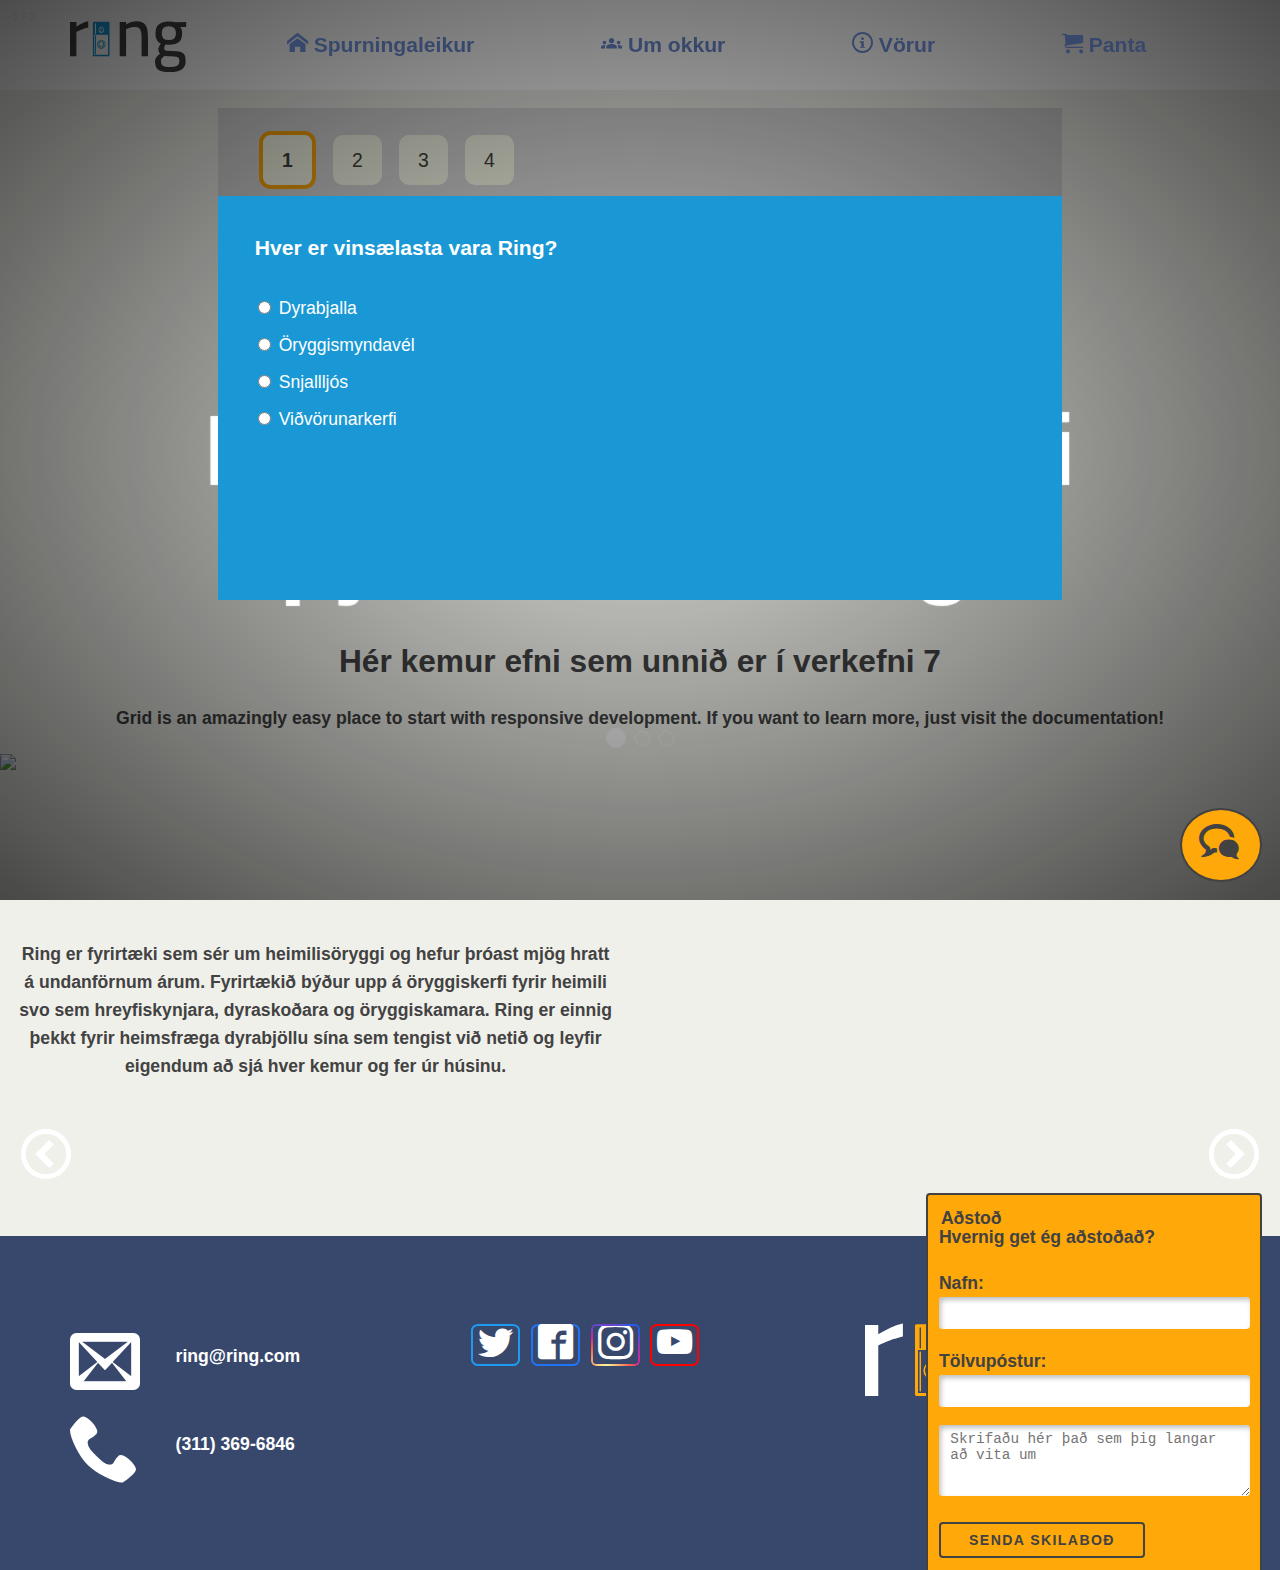
==== index.html @ a4657a3d "ok" ====
<!DOCTYPE html>
<html lang="is">
<head>
    <meta charset="UTF-8">
    <meta http-equiv="X-UA-Compatible" content="IE=edge">
    <meta name="viewport" content="width=device-width, initial-scale=1.0">
    <meta name="description" content="CSS grind">
    <meta name="author" content="Kristján">
    <link rel="stylesheet" href="css/base.css">
    <title>Forsíða | Ring</title>
    <link rel="icon" type="image/x-icon" href="images/favicon.ico">

    <link rel="stylesheet" href="styles.css">
</head>
<body>
    <nav class="topnav bye">
        <a href="index.html" class="logo"><span class="icon-ring-logo" alt="ring"><span class="path1"></span><span class="path2"></span><span class="path3"></span><span class="path4"></span></span></a>
        <input type="checkbox" id="toggle" class="inputmenu">
        <label for="toggle" class="menulabel">☰</span></label>
        <div class="topmenu">
            <a href="index.html"><span class="icon-heim"></span>  Spurningaleikur</a>
            <a href="um-okkur.html"><span class="icon-um-okkur"></span>  Um okkur</a>
            <a href="lysing.html"><span class="icon-lysing"></span>  Vörur</a>
            <a href="panta.html"><span class="icon-karfa"></span>  Panta</a>
        </div>
    </nav>
    <main class="bye">
        <section>
            <div>
                <form action="#" method="get" class="leikur">
                    <div class="slidecontainer">
                            <input type="radio" name="slider" id="slide-1-trigger" class="trigger" checked="">
                            <label class="btn" for="slide-1-trigger">1</label>
                            <input type="radio" name="slider" id="slide-2-trigger" class="trigger">
                            <label class="btn" for="slide-2-trigger">2</label>
                            <input type="radio" name="slider" id="slide-3-trigger" class="trigger">
                            <label class="btn" for="slide-3-trigger">3</label>
                            <input type="radio" name="slider" id="slide-4-trigger" class="trigger">
                            <label class="btn" for="slide-4-trigger">4</label>
                
                        <div class="slide-wrapper">
                            <div id="slide-role" class="slide-roll">
                                <div class="slide slide-1">
                                    <fieldset>
                                        <legend> Hver er vinsælasta vara Ring? </legend>
                                        <p>
                                            <input type="radio" name="svar1" value="1" id="a1"> <label for="a1">Dyrabjalla</label>
                                            <br>
                                            <input type="radio" name="svar1" value="0" id="b1"> <label for="b1">Öryggismyndavél</label>
                                            <br>
                                            <input type="radio" name="svar1" value="0" id="c1"> <label for="c1">Snjallljós</label>
                                            <br>
                                            <input type="radio" name="svar1" value="0" id="d1"> <label for="d1">Viðvörunarkerfi</label>
                                        </p>
                                    </fieldset>
                                </div>
                                <div class="slide slide-2">
                                    <fieldset>
                                        <legend> Hvað hét fyrirtækið upprunalega? </legend>
                                        <p>
                                            <input type="radio" name="svar2" value="1" id="2a"> <label for="2a">Doorbot</label>
                                            <br>
                                            <input type="radio" name="svar2" value="0" id="2b"> <label for="2b">ChimeSecure</label>
                                            <br>
                                            <input type="radio" name="svar2" value="0" id="2c"> <label for="2c">DoorSense</label>
                                            <br>
                                            <input type="radio" name="svar2" value="0" id="2d"> <label for="2d">BellGuard</label> 
                                        </p>
                                    </fieldset>
                                </div>
                                <div class="slide slide-3">
                                    <fieldset>
                                        <legend> Hvaða tæknifyrirtæki öðlaðist Ring árið 2018? </legend>
                                        <p>
                                            <input type="radio" name="svar3" value="0" id="3a"> <label for="3a">Google</label>
                                            <br>
                                            <input type="radio" name="svar3" value="1" id="3b"> <label for="3b">Amazon</label>
                                            <br>
                                            <input type="radio" name="svar3" value="0" id="3c"> <label for="3c">Apple</label>
                                            <br>
                                            <input type="radio" name="svar3" value="0" id="3d"> <label for="3d">Microsoft</label> 
                                        </p>
                                    </fieldset>
                                </div>
                                <div class="slide slide-4">
                                    <fieldset>
                                        <legend> Hvað heitir stofnandi fyrirtækisins? </legend>
                                        <p>
                                            <input type="radio" name="svar4" value="1" id="4a"> <label for="4a">Bobby Kotick</label>
                                            <br>
                                            <input type="radio" name="svar4" value="0" id="4b"> <label for="4b">Jeff Bezos</label>
                                            <br>
                                            <input type="radio" name="svar4" value="0" id="4c"> <label for="4c">Larry Fink</label>
                                            <br>
                                            <input type="radio" name="svar4" value="0" id="4d"> <label for="4d">Jamie Siminoff</label> 
                                        </p>
                                    </fieldset>
                                </div>
                            </div>
                        </div>
                    </div>
                </form>
            </div>
        </section>
        <section class="center">
            <div>
              <h2>Hér kemur efni sem unnið er í verkefni 7</h2>
              <p>Grid is an amazingly easy place to start with responsive development. If you want to learn more, just visit the documentation!</p>
        </section>
        <!-- Slideshow container -->
        <div class="slideshow-container">

            <!-- Full-width images with number and caption text -->
            <div class="mySlides fade">
            <div class="numbertext">1 / 3</div>
            <img src="../vinnugögn/Myndir/kannski/lifestyle_cam_suc-battery_8309-fordham_MS_6055.jpg" style="width:100%">
            <div class="text">Caption Text</div>
            </div>
        
            <div class="mySlides fade">
            <div class="numbertext">2 / 3</div>
            <img src="../vinnugögn/Myndir/kannski/lifestyle_cam_suc-battery_8309-fordham_CU_5431.jpg" style="width:100%">
            <div class="text">Caption Two</div>
            </div>
        
            <div class="mySlides fade">
            <div class="numbertext">3 / 3</div>
            <img src="../vinnugögn/Myndir/kannski/Door View Cam 2.jpg" style="width:100%">
            <div class="text">Caption Three</div>
            </div>
        
            <!-- Next and previous buttons -->
            <a class="prev" onclick="plusSlides(-1)"><span class="icon-sidasta"></span></a>
            <a class="next" onclick="plusSlides(1)"><span class="icon-naesta"></a>
        </div>
        <br>
        
        <!-- The dots/circles -->
        <div style="text-align:center">
            <span class="dot" onclick="currentSlide(1)"></span>
            <span class="dot" onclick="currentSlide(2)"></span>
            <span class="dot" onclick="currentSlide(3)"></span>
        </div>
        <section class="center col-2" style="margin-bottom:50px;align-items:center;">
            <p>Ring er fyrirtæki sem sér um heimilisöryggi og hefur þróast mjög hratt á undanförnum árum. Fyrirtækið býður upp á öryggiskerfi fyrir heimili svo sem hreyfiskynjara, dyraskoðara og öryggiskamara. Ring er einnig þekkt fyrir heimsfræga dyrabjöllu sína sem tengist við netið og leyfir eigendum að sjá hver kemur og fer úr húsinu.</p>
            <div id="slideset2">
                <div>
                    <img src="../vinnugögn/Myndir/kannski/3D Motion Detection.jpg" class="mynd">
                </div>
                <div>
                    <img src="../vinnugögn/Myndir/ring-doorbells-images-eu/ring-video-doorbell-elite/Lifestyle images/Elite 5.jpg" class="mynd">
                </div>
                <div>
                    <img src="../vinnugögn/Myndir/kannski/Spotlight Cam Plus Solar Black.jpg" class="mynd">
                </div>
            </div>
        </section>
    </main>
    <footer class="bye">
        <section class="footercentre container col-3">
            <div>
                <div class="upplysingar">
                    <span class="icon-tolvupostur footer-info"></span>
                    <p>ring@ring.com</p>
                </div>
                <div class="upplysingar" style="margin-top:1em">
                    <span class="icon-simi footer-info"></span>
                    <p>(311) 369-6846</p>
                </div>
            </div>
            <div class="samfelagsmidlar">
                <a href="#" style="border-color:rgb(29,155,240)"><span class="icon-twitter"></span></a>
                <a href="#" style="border-color:rgb(32,116,244)"><span class="icon-facebook"></span></a>
                <a href="#" class="instagram"><span class="icon-instagram"></span></a>
                <a href="#" style="border-color:rgb(255,0,0)"><span class="icon-youtube"></span></a>
            </div>
            <div>
                <span class="icon-ring-logo2 footerlogo" alt="ring"><span class="path1"></span><span class="path2"></span><span class="path3"></span><span class="path4"></span></span>
            </div>
        </section>
    </footer>
    <input type="checkbox" id="togl" class="spjall">
    <label for="togl" class="button spjallbutt chat-icon bye"><span class="icon-spjall"></span></a></label>
    <div class="chatbox">
        <form action="#" method="dialog" class="contactform">
            <fieldset>
                <legend>Aðstoð</legend>
                <p>Hvernig get ég aðstoðað?</p>
                <p>Nafn: <input type="text" name="nafn" required> </p>
                <p>Tölvupóstur: <input type="email" name="email" required> </p>
                <textarea row="5" placeholder="Skrifaðu hér það sem þig langar að vita um" required></textarea>
                <p><input type="submit" value="Senda skilaboð" for="togl"></p>
            </fieldset>
        </form>
    </div>
    <div id="popp">
        <div class="splash">
            <div class="content2">
                <h2 class="frame-1">Verið velkomin á Ring síðuna</h2>
                <h2 class="frame-2">Við bjóðum upp á þá aukið öryggi fyrir einstaklinga og fyrirtæki</h2>
                <h2 class="frame-3">Bættu öryggi þitt í dag!</h2>
                <h2 class="frame-5">
                    <span>Betra öryggi.</span> 
                    <span>Betri þjónusta.</span> 
                    <span>Ring.</span>
                </h2>
            </div>
        </div>
    </div>
    <script>
        let slideIndex = 1;
        showSlides(slideIndex);

        // Next/previous controls
        function plusSlides(n) {
        showSlides(slideIndex += n);
        }

        // Thumbnail image controls
        function currentSlide(n) {
        showSlides(slideIndex = n);
        }

        function showSlides(n) {
        let i;
        let slides = document.getElementsByClassName("mySlides");
        let dots = document.getElementsByClassName("dot");
        if (n > slides.length) {slideIndex = 1}
        if (n < 1) {slideIndex = slides.length}
        for (i = 0; i < slides.length; i++) {
            slides[i].style.display = "none";
        }
        for (i = 0; i < dots.length; i++) {
            dots[i].className = dots[i].className.replace(" active", "");
        }
        slides[slideIndex-1].style.display = "block";
        dots[slideIndex-1].className += " active";
        }
    </script>
</body>
</html>
---- styles.css ----
.tab,.tab *{box-sizing:border-box}
.tab{max-width:100%}
.tab input{display:none}
.tab label{position:relative;display:block;width:100%;padding:.6em;margin:0;border-bottom:1px solid #fff;background:var(--nav-bg);cursor:pointer}
.tab .content{background:var(--footer-bg);overflow:hidden;transition:max-height .3s;max-height:0}
.tab .content h4,.tab .content p{padding:.6em;color:#f0f0eb}
.tab input:checked~.content{max-height:100vh}
.tab label::after{display:block;content:"\25b6";position:absolute;right:10px;top:10px;transition:all .4s}
.tab input:checked~label::after{transform:rotate(90deg)}
@font-face{font-family:Variable;src:url(/vinnugögn/Leturgerð/Variable-Regular.ttf);font-weight:400;font-style:normal}
:root{--body-font-family:'Variable',sans-serif;--body-color-text:rgb( 66,  66,  66);--body-bg-color:rgb(240, 240, 235);--body-padding:0;--body-margin:0;--body-border:0;--body-font-size:1.1em;--body-line-height:1.6;--body-font-weight:700;--header-bg:rgb( 25, 152, 213);--header-color:rgb( 56,  72, 108);--h1-color:rgb( 66,  66,  66);--h2-color:rgb( 66,  66,  66);--h3-color:rgb( 66,  66,  66);--h4-color:rgb( 66,  66,  66);--nav-bg:rgb(255, 255, 255);--nav-color:rgb( 56,  72, 108);--nav-bgcolor-hover:rgb(224, 252, 132);--a-color:rgb(113, 113, 113);--a-visited:rgb(113, 113, 113);--a-active:rgb(113, 113, 113);--hero-height:auto;--footer-bg:rgb( 56,  72, 108);--footer-color:rgb( 56,  72, 108);--footer-icon-color:rgb(255, 255, 255);--footer-text-color:rgb(255, 255, 255);--button:rgb( 66,  66,  66);--button-active:rgb(113, 113, 113);--button-prime:rgb( 56,  72, 108);--button-prime-bg:rgb(113, 113, 113);--button-prime-bg-hover:rgb(224, 252, 132);--button-border:2px solid rgb( 66,  66,  66);--form-bg:rgb(255, 168,  10);--form-color:rgb(0, 0, 0);--form-border:1px solid rgb(187, 187, 187);--form-border-focus:1px solid rgb( 56,  72, 108);--form-border-error:1px solid rgb(201, 2, 2);--form-border-radius:4px;--form-placeholder-color:rgb(141, 141, 141);--form-label-color:rgb(0,   48,    0);--form-input-color-error:rgb(197, 2, 2);--form-input-bg:rgb(255, 255, 255);--form-input-bg-error:rgb(255, 223, 223);--form-input-bg-focus:rgb(255, 255, 255);--form-input-bg-disabled:rgb(140, 140, 140);--form-input-border:1px solid rgb(187, 187, 187);--form-input-border-error:1px solid rgb(201, 2, 2);--form-input-border-focus:1px solid rgb(0,   48,    0);--form-input-border-disabled:1px solid rgb(131, 131, 131);--form-input-border-radius:4px;--box-shadow:inset 2px 3px 5px rgb(192, 192, 192);--list-style:none;--list-style-position:inside;--list-style-type:none;--code-bg:rgb(255, 255, 255);--code-color:rgb(0, 0, 0);--code-border:1px solid rgb(187, 187, 187);--code-border-radius:4px;--table-top-bg:rgb( 56,  72, 108);--table-bg:rgb(255, 255, 255);--table-color:rgb(55,55,55);--table-border:1px solid rgb(187, 187, 187);--table-border-radius:4px;--table-odd-bg:rgb(255, 168,  10);--td-border-bottom:1px solid rgb(187, 187, 187);--tfoot-bg:rgb( 25, 152, 213);--table-caption:rgb( 25, 152, 213);--image-border:1px solid rgb(187, 187, 187);--image-border-radius:4px;--blockquote-bg:rgb(255, 255, 255);--blockquote-color:rgb(0, 0, 0);--blockquote-border:1px solid rgb(187, 187, 187);--blockquote-border-radius:4px}
*{box-sizing:border-box}
html{scroll-behavior:smooth}
body{margin:var(--body-margin);padding:var(--body-padding);border:var(--body-border);font-size:var(--body-font-size);line-height:var(--body-line-height);font-weight:var(--body-font-weight);font-family:var(--body-font-family);color:var(--body-color-text);background-color:var(--body-bg-color)}
main section{padding:0 1em}
main{min-height:700px;padding-top:1em}
h1,h2,h3{font-weight:700;margin:0 0 .5em 0;color:var(--h1-color)}
h4,h5,h6{font-weight:700;color:var(--h4-color)}
h1{font-size:2.5em;line-height:1}
h2{font-size:1.6em;line-height:1.6}
h3{font-size:1.3em;line-height:1.6}
a{color:var(--a-color)}
a:visited{color:var(--a-visited)}
a:active,a:hover{color:var(--a-active)}
.center{text-align:center}
.right{text-align:right}
.justify{text-align:justify}
.button,button,input[type=button],input[type=reset],input[type=submit]{display:inline-block;padding:2px 2em;color:var(--button);text-align:center;font-size:.8em;font-weight:600;line-height:2em;letter-spacing:.1em;text-transform:uppercase;text-decoration:none;white-space:nowrap;background-color:transparent;border-radius:4px;border:var(--button-border);cursor:pointer}
.button:focus,.button:hover,button:focus,button:hover,input[type=button]:focus,input[type=button]:hover,input[type=reset]:focus,input[type=reset]:hover,input[type=submit]:focus,input[type=submit]:hover{color:var(--button-active);border:var(--button-border);outline:0}
.button.button-primary,button.button-primary,input[type=button].button-primary,input[type=reset].button-primary,input[type=submit].button-primary{color:var(--button-prime);background-color:var(--button-prime-bg);border-color:var(--button-prime-bg);padding:1em}
.button.button-primary:focus,.button.button-primary:hover,button.button-primary:focus,button.button-primary:hover,input[type=button].button-primary:focus,input[type=button].button-primary:hover,input[type=reset].button-primary:focus,input[type=reset].button-primary:hover,input[type=submit].button-primary:focus,input[type=submit].button-primary:hover{color:var(--button);background-color:var(--button-prime-bg-hover);border:var(--button-border)}
input[type=date],input[type=email],input[type=number],input[type=password],input[type=search],input[type=tel],input[type=text],input[type=url],select,textarea{height:2.4em;padding:.4em .8em;background-color:var(--form-input-bg);border:1px solid var(--select-border);border-radius:4px;box-shadow:var(--box-shadow)}
input[type=email],input[type=number],input[type=password],input[type=search],input[type=tel],input[type=text],input[type=url],textarea{appearance:none}
textarea{min-height:5em;padding-top:6px;padding-bottom:6px;font-size:1em}
input[type=email]:focus,input[type=number]:focus,input[type=password]:focus,input[type=search]:focus,input[type=tel]:focus,input[type=text]:focus,input[type=url]:focus,select:focus,textarea:focus{border:2px solid var(--a-active);outline:0}
legend{margin-bottom:-1.5em;font-weight:600}
fieldset{padding:0;border-width:0}
ul{list-style:circle inside}
ol{list-style:decimal inside}
code{padding:.2em .5em;margin:0 .2em;font-size:90%;white-space:nowrap;background:#f1f1f1;border:1px solid #e1e1e1;border-radius:4px}
pre>code{display:block;padding:1em 1em;white-space:pre}
table{border-collapse:collapse;background-color:var(--table-bg);color:var(--table-color);width:100%;margin:0 0 2em 0;border-radius:var(--table-border-radius)}
td,th{padding:.8em;text-align:left;border-bottom:var(--td-border-bottom)}
tbody tr:nth-child(odd){background-color:var(--table-odd-bg)}
caption{font-size:1.2em;color:var(--body-color-text);background-color:var(--table-caption)}
tfoot{background-color:var(--tfoot-bg)}
img{max-width:100%;height:auto}
figure{margin:0}
footer{padding:2em 0}
.footermenu nav,footer{background-color:var(--footer-bg)}
.footermenu ul{list-style-type:none;padding:0 2em}
.footermenu li{line-height:1.5;border:1px solid var(--footer-color);border-width:0 0 1px 0}
.footermenu a{display:block;color:var(--nav-color);text-decoration:none}
.upplysingar{display:flex;color:#fff}
.upplysingar span{margin-right:.5em}
.footerlogo{display:block;font-size:6em}
@media screen and (min-width:37.5em){
footer{padding:2em 10em}
}
@media screen and (min-width:48em){
h1{font-size:2.5em;line-height:1.6;margin:.5em 0}
h2{font-size:1.8em;line-height:1.6;margin-bottom:.5em}
h3{font-size:1.6em;line-height:1.6}
}
@media screen and (min-width:60em){
footer{padding:2em}
}
#togl{display:none}
.chatbox{position:fixed;bottom:-40em;right:1em;transition:all .3s ease-in;background-color:var(--form-bg);border:2px solid;border-radius:4px;max-width:22em;margin:1em auto;padding:.5em}
.spjall:checked~.chatbox{position:fixed;bottom:1em;right:1em;transition:all .3s ease-in}
.contactform input[type=date],.contactform input[type=email],.contactform input[type=tel],.contactform input[type=text],.contactform input[type=url],.contactform textarea{width:100%}
.spjallbutt{display:block;position:fixed;bottom:1em;right:1em;z-index:99;font-weight:800;background-color:#ffa80a}
.value{text-align:center}
.value h1{border:1px solid #fff;border-radius:50%;width:2.5em;margin:0 auto;padding:.4em}
.center{text-align:center}
section::after{content:"Blessadur" var(--footer-icon-color)}
.right{text-align:right}
.justify{text-align:justify}
.downlbutts{list-style:none}
.downlbutts a{background-position:0 50%;background-repeat:no-repeat;padding-left:1.5em}
.downlbutts a[href$=".pdf"]{background-image:url(https://s3-us-west-2.amazonaws.com/s.cdpn.io/29841/pdf.png)}
.downlbutts a[href$=".doc"]{background-image:url(https://s3-us-west-2.amazonaws.com/s.cdpn.io/29841/doc.png)}
.downlbutts a[href$=".jpg"]{background-image:url(https://s3-us-west-2.amazonaws.com/s.cdpn.io/29841/image.png)}
.downlbutts a[href$=".mp3"]{background-image:url(https://s3-us-west-2.amazonaws.com/s.cdpn.io/29841/audio.png)}
.downlbutts a[href$=".mp4"]{background-image:url(https://s3-us-west-2.amazonaws.com/s.cdpn.io/29841/video.png)}
.chat-icon{font-size:2em;padding:0 .5em;border-radius:50%;position:fixed;right:.5em;bottom:.5em}
.footer-info{font-size:4em;color:var(--footer-icon-color)}
.samfelagsmidlar{margin:0;text-align:center}
.samfelagsmidlar a{text-decoration:none;margin:3px;padding:15px 5px 3px 5px;border:2px solid transparent;border-radius:15%}
.samfelagsmidlar a span{font-size:2em;color:var(--footer-icon-color)}
.instagram{position:relative}
.instagram::before{content:"";position:absolute;inset:0;border-radius:5px;padding:2px;margin:-2px;background:radial-gradient(circle at 30% 107%,#fdf497 0,#fdf497 5%,#fd5949 45%,#d6249f 60%,#285aeb 90%);-webkit-mask:linear-gradient(#fff 0 0) content-box,linear-gradient(#fff 0 0);-webkit-mask-composite:xor;mask-composite:exclude}
.footercentre div{justify-content:center;text-align:center}
*{box-sizing:border-box}
.slideshow-container{left:0;z-index:0}
.mySlides{display:none}
.next,.prev{cursor:pointer;position:absolute;top:95%;width:auto;margin-top:-22px;padding:16px;font-size:50px;user-select:none}
.next span,.prev span{border-radius:50%;transition:.6s ease;color:#fff;padding:5px}
.next{right:0}
.next span:hover,.prev span:hover{background-color:rgba(0,0,0,.2)}
.text{display:none;color:#f2f2f2;font-size:15px;padding:8px 12px;position:absolute;bottom:8px;width:100%;text-align:center}
.numbertext{color:#f2f2f2;font-size:12px;padding:8px 12px;position:absolute;top:0}
.dot{cursor:pointer;height:15px;width:15px;margin:0 2px;background-color:trasnparent;border:1px solid #fff;border-radius:50%;display:inline-block;position:relative;bottom:80px;transition:background-color .6s ease,width .6s ease,height .6s ease,bottom .6s ease}
.active,.dot:hover{background-color:#fff;height:20px;width:20px;bottom:78px}
.fade{animation-name:fade;animation-duration:1.5s}
@keyframes fade{
from{opacity:.4}
to{opacity:1}
}
@media screen and (min-width:37.5em){
.footercentre div{justify-content:unset;text-align:unset}
.next,.prev{top:110%}
}
@media screen and (min-width:60em){
.samfelagsmidlar{justify-content:left}
}
@media screen and (min-width:68em){
.next,.prev{top:125%}
}
@media screen and (min-width:100em){
.next,.prev{top:145%}
}
@keyframes fadeOut{
0%{visibility:visible}
99.9%{visibility:visible}
100%{visibility:hidden}
}
@keyframes blessadur{
0%{visibility:hidden}
99.9%{visibility:hidden}
100%{visibility:visible}
}
#popp{animation:fadeOut 20s linear forwards;position:absolute;z-index:0}
.bye{animation:blessadur 20s linear forwards}
.splash{position:fixed;top:0;left:0;width:100%;height:100%;z-index:9999;background:-webkit-radial-gradient(rgba(0,0,0,.1),rgba(0,0,0,.3) 35%,rgba(0,0,0,.7));background:-moz-radial-gradient(rgba(0,0,0,.1),rgba(0,0,0,.3) 35%,rgba(0,0,0,.7));background:-ms-radial-gradient(rgba(0,0,0,.1),rgba(0,0,0,.3) 35%,rgba(0,0,0,.7));background:radial-gradient(rgba(0,0,0,.1),rgba(0,0,0,.3) 35%,rgba(0,0,0,.7))}
.content2{position:absolute;width:100%;height:100%;left:0;top:0}
.splash h2{position:absolute;top:50%;line-height:100px;height:100px;margin-top:-50px;font-size:100px;width:100%;text-align:center;color:transparent;animation:blurFadeInOut 3s ease-in backwards}
.splash h2.frame-1{animation-delay:0s}
.splash h2.frame-2{animation-delay:2.5s}
.splash h2.frame-3{animation-delay:7.5s}
.splash h2.frame-5{animation:none;color:transparent;text-shadow:0 0 1px #fff}
.splash h2.frame-5 span{animation:blurFadeIn 3s ease-in 12s backwards;color:transparent;text-shadow:0 0 1px #fff}
.splash h2.frame-5 span:nth-child(2){animation-delay:13s}
.splash h2.frame-5 span:nth-child(3){animation-delay:14s}
@keyframes blurFadeInOut{
0%{opacity:0;text-shadow:0 0 40px #fff;transform:scale(.9)}
20%,75%{opacity:1;text-shadow:0 0 1px #fff;transform:scale(1)}
100%{opacity:0;text-shadow:0 0 50px #fff;transform:scale(0)}
}
@keyframes blurFadeIn{
0%{opacity:0;text-shadow:0 0 40px #fff;transform:scale(1.3)}
50%{opacity:.5;text-shadow:0 0 10px #fff;transform:scale(1.1)}
100%{opacity:1;text-shadow:0 0 1px #fff;transform:scale(1)}
}
@keyframes fadeInBack{
0%{opacity:0;transform:scale(0)}
50%{opacity:.4;transform:scale(2)}
100%{opacity:.2;transform:scale(5)}
}
.job,.order{background-color:var(--form-bg);border:1px solid;border-radius:4px;max-width:48em;margin:4em auto;padding:1em 2em}
.order input[type=date],.order input[type=email],.order input[type=tel],.order input[type=text],.order input[type=url],.order textarea{width:100%}
.order select{background-color:var(--footer-bg);width:100%;color:#fff}
.job p,.order p,.order section p{padding-right:1em;margin:.3em 0}
.job legend{margin:0;font-size:1.4em}
.rammi div{border:1px dashed grey}
.col-12,.col-14,.col-2,.col-3,.col-4,.col-5,.col-6{display:grid;grid-template-columns:1fr}
.col-6f{display:grid;grid-template-columns:repeat(6,1fr);gap:.5em}
.col-3{gap:2em}
@media screen and (min-width:37.5em){
.col-4,.col-6{grid-template-columns:1fr 1fr;gap:1em}
}
@media screen and (min-width:48em){
.col-3-gap05{display:grid;grid-template-columns:1fr 1fr 1fr;gap:.5em}
.col-6{grid-template-columns:1fr 1fr 1fr}
.col-14{grid-template-columns:1fr 4fr}
}
@media screen and (min-width:60em){
.col-2{grid-template-columns:1fr 1fr}
.col-3{grid-template-columns:1fr 1fr 1fr}
.col-12,.col-2,.col-3{gap:3em;row-gap:0}
.col-4,.col-6{gap:3em;row-gap:0}
.col-12{grid-template-columns:1fr 2fr}
.col-4{grid-template-columns:repeat(4,1fr)}
.col-5{grid-template-columns:repeat(5,1fr)}
.col-6{grid-template-columns:repeat(6,1fr)}
.container{max-width:60em;margin:0 auto;padding:3em 2em}
}
@media screen and (min-width:80em){
.container{max-width:70em;margin:0 auto}
}
@media screen and (min-width:100em){
.container{max-width:90em;margin:0 auto}
}
@font-face{font-family:icomoon;src:url(fonts/icomoon.eot?e3p2jd);src:url(fonts/icomoon.eot?e3p2jd#iefix) format('embedded-opentype'),url(fonts/icomoon.ttf?e3p2jd) format('truetype'),url(fonts/icomoon.woff?e3p2jd) format('woff'),url(fonts/icomoon.svg?e3p2jd#icomoon) format('svg');font-weight:400;font-style:normal;font-display:block}
[class*=" icon-"],[class^=icon-]{font-family:icomoon!important;speak:never;font-style:normal;font-weight:400;font-variant:normal;text-transform:none;line-height:1;-webkit-font-smoothing:antialiased;-moz-osx-font-smoothing:grayscale}
.icon-ring-logo2 .path1:before{content:"\e906";color:#fff}
.icon-ring-logo2 .path2:before{content:"\e907";margin-left:-2.2890625em;color:#fff}
.icon-ring-logo2 .path3:before{content:"\e908";margin-left:-2.2890625em;color:#fff}
.icon-ring-logo2 .path4:before{content:"\e909";margin-left:-2.2890625em;color:#ffa80a}
.icon-ring-logo .path1:before{content:"\e902";color:#424242}
.icon-ring-logo .path2:before{content:"\e903";margin-left:-2.2890625em;color:#424242}
.icon-ring-logo .path3:before{content:"\e904";margin-left:-2.2890625em;color:#424242}
.icon-ring-logo .path4:before{content:"\e905";margin-left:-2.2890625em;color:#1998d5}
.icon-um-okkur:before{content:"\e901"}
.icon-heim:before{content:"\e900"}
.icon-karfa:before{content:"\e93a"}
.icon-simi:before{content:"\e942"}
.icon-tolvupostur:before{content:"\e945"}
.icon-spjall:before{content:"\e96f"}
.icon-lysing:before{content:"\ea0c"}
.icon-naesta:before{content:"\ea42"}
.icon-sidasta:before{content:"\ea44"}
.icon-facebook:before{content:"\ea91"}
.icon-instagram:before{content:"\ea92"}
.icon-twitter:before{content:"\ea96"}
.icon-youtube:before{content:"\ea9d"}
.box{width:60%;margin:0 auto;background:rgba(255,255,255,.2);padding:1em;border:1px solid #fff;border-radius:4px;background-clip:padding-box}
.overlay{position:absolute;top:0;bottom:0;left:0;right:0;background:rgba(0,0,0,.7);transition:opacity .5s;visibility:hidden;opacity:0}
.overlay:target{visibility:visible;opacity:1}
.popup{margin:0 auto;background:#fff;border-radius:5px;width:60%;position:relative;transition:all 5s ease-in-out}
.popup .close{position:relative;top:20px;right:30px;transition:all .2s;font-size:30px;font-weight:700;text-decoration:none;color:#333}
.popup .close:hover{color:#06d85f}
.popup .content{max-height:30%;overflow:auto}
@media screen and (max-width:700px){
.box{width:70%}
.popup{width:70%}
}
.overlay{position:absolute;width:100%;height:100%;top:0;bottom:0;left:0;right:0;background:-webkit-gradient(linear,left top,left bottom,from(rgba(14,29,51,.8)),to(rgba(14,29,51,.2)));background:linear-gradient(to bottom,rgba(14,29,51,.8),rgba(14,29,51,.2))}
.hero-slider{width:100%;height:100vh;overflow:hidden}
.hero-slider .carousel-cell{width:100%;height:100%;background-repeat:no-repeat;background-size:cover}
.hero-slider .carousel-cell .inner{position:relative;top:50%;-webkit-transform:translateY(-50%);transform:translateY(-50%);color:#fff;text-align:center}
.hero-slider .carousel-cell .inner .subtitle{font-family:"Roboto Slab",serif;font-size:2.2rem;line-height:1.2em;font-weight:200;font-style:italic;letter-spacing:3px;color:rgba(255,255,255,.5);margin-bottom:5px}
.hero-slider .carousel-cell .inner .title{font-family:Montserrat,sans-serif;font-size:3rem;line-height:1.2em;text-transform:uppercase;letter-spacing:3px;margin-bottom:40px}
.hero-slider .carousel-cell .inner .btn{border:1px solid #fff;padding:14px 18px;text-transform:uppercase;font-family:Montserrat,sans-serif;font-size:.8rem;letter-spacing:3px;color:#fff;text-decoration:none;-webkit-transition:all .2s ease;transition:all .2s ease}
.hero-slider .carousel-cell .inner .btn:hover{background:#fff;color:#000}
.hero-slider .flickity-prev-next-button{width:80px;height:80px;background:0 0}
.hero-slider .flickity-prev-next-button:hover{background:0 0}
.hero-slider .flickity-prev-next-button .arrow{fill:#fff}
.hero-slider .flickity-page-dots{bottom:30px}
.hero-slider .flickity-page-dots .dot{width:30px;height:4px;opacity:1;background:rgba(255,255,255,.5);border:0 solid #fff;border-radius:0}
.hero-slider .flickity-page-dots .dot.is-selected{background:red;border:0 solid red}
table{border:1px solid #424242;border-collapse:collapse;margin:0;padding:0;width:100%;table-layout:fixed;color:#fff}
table caption{font-size:1.5em;margin:.5em 0 .75em}
table tr{background-color:#717171;border:1px solid #424242;padding:.35em}
table td,table th{padding:.625em;text-align:center}
table th{font-size:.85em;letter-spacing:.1em;text-transform:uppercase}
.toppur{background-color:var(--table-top-bg)}
@media screen and (max-width:37.5em){
table{border:0}
table caption{font-size:1.3em}
table thead{border:none;clip:rect(0 0 0 0);height:1px;margin:-1px;overflow:hidden;padding:0;position:absolute;width:1px}
table tr{border-bottom:3px solid #424242;display:block;margin-bottom:.625em}
table td{border-bottom:1px solid #424242;display:block;font-size:.8em;text-align:right}
table td::before{content:attr(data-label);float:left;font-weight:700;text-transform:uppercase}
table td:last-child{border-bottom:0}
}
.topnav{display:flex;align-items:center;background-color:var(--nav-bg);color:var(--nav-color);padding:0 5vw;height:90px}
input[type=checkbox].inputmenu{display:none}
.menulabel{position:fixed;top:0;right:0;font-size:3em;background-color:var(--nav-bg);padding:0 .3em .1em .3em}
.logo{text-decoration:none;margin-top:10px}
.logo span{font-size:1.7em}
.topmenu a{text-decoration:none;font-size:1.2em;font-weight:700;padding:.2em 2vw;color:var(--nav-color)}
.topmenu{position:fixed;top:5em;right:-30em;z-index:100;width:18em;background-color:var(--nav-bg);transition:all .4s ease}
.topmenu a{display:block}
.topmenu a:hover{background-color:var(--nav-bg-hover)}
.sm-links{display:flex;flex-flow:row;justify-content:space-between;padding:.3em .5em}
.inputmenu:checked~.topmenu{right:0;transition:all .4s ease}
@media screen and (min-width:48em){
.menulabel{display:none}
.topmenu{position:static;display:flex;flex-flow:row;justify-content:flex-end;width:100%;background-color:transparent}
}
@media screen and (min-width:80em){
.topnav{display:flex;align-items:center;background-color:var(--nav-bg);color:var(--nav-color);padding:0 4em;height:90px}
.topmenu a{padding:.2em 3em}
}
#slideset2{height:20em;position:relative;overflow:hidden}
#slideset2>*{position:absolute;top:100%;left:0;animation:12s autoplay2 infinite ease-in-out}
@keyframes autoplay2{
0%{top:100%}
4%{top:0}
33.33%{top:0}
37.33%{top:-100%}
100%{top:-100%}
}
#slideset2>:nth-child(1){animation-delay:0s}
#slideset2>:nth-child(2){animation-delay:4s}
#slideset2>:nth-child(3){animation-delay:8s}
.mynd{position:relative;width:300px;left:20%}
.slidecontainer{background:#d8d8d8;position:relative;height:40em;width:16em;margin:0 0 1em 0;padding:.5em;overflow:hidden}
.slide fieldset{width:14em;margin:2em 1em}
.slide-roll{display:flex;flex-flow:row;color:#fff}
#slide-role{background:inherit;position:absolute;top:8em;left:0;width:500%;height:100%;z-index:100;transition:left .5s cubic-bezier(.455,.03,.515,.955)}
.slide{width:100%;height:100%}
.trigger[type=radio]:checked#slide-1-trigger~div.slide-wrapper>div#slide-role{left:0}
.trigger[type=radio]:checked#slide-2-trigger~div.slide-wrapper>div#slide-role{left:-125%}
.trigger[type=radio]:checked#slide-3-trigger~div.slide-wrapper>div#slide-role{left:-250%}
.trigger[type=radio]:checked#slide-4-trigger~div.slide-wrapper>div#slide-role{left:-375%}
.trigger[type=radio]:checked#slide-5-trigger~div.slide-wrapper>div#slide-role{left:-500%}
.slide-1{background:#1998d5}
.slide-2{background:#1998d5}
.slide-3{background:#1998d5}
.slide-4{background:#1998d5}
.slide-5{background-color:#1998d5}
.trigger[type=radio]{display:none}
.btn{display:inline-block;border-radius:20%;background-color:#fafdeb;margin:.3em;padding:.5em 1em;cursor:pointer;font-size:1.1em}
.btn.senda{border-radius:.3em;font-weight:700;margin-left:4em}
.trigger[type=radio]:checked+label.btn{border:4px solid #ffa80a;font-weight:700}
.leikur input[type=date],.leikur input[type=email],.leikur input[type=tel],.leikur input[type=text],.leikur input[type=url],.leikur textarea{width:100%}
.leikur legend{margin-bottom:1em;font-size:1.2em}
.leikur p{margin:.5em 0}
.leikur label{display:inline-block;padding-bottom:.5em;font-weight:500}
.leikur input[type=submit]{background-color:#1998d5;color:beige}
.lol-31{display:grid;grid-template-columns:1fr 4fr}
@media screen and (min-width:22.5em){
.slidecontainer{height:40em;width:18em;margin:0;padding:.5em}
.slide fieldset{width:16em}
.btn{margin:.3em .5em;padding:.5em 1em}
.btn.senda{margin-left:4.5em}
}
@media screen and (min-width:30em){
.slidecontainer{height:26em;width:28em;margin:0}
.slide fieldset{width:26em}
.btn{margin:.3em;padding:.5em 1em;font-size:1.1em}
.btn.senda{border-radius:.3em;font-weight:700;margin-left:4em}
}
@media screen and (min-width:37.5em){
.slidecontainer{height:28em;width:33em;margin:0;padding:1em}
.slide fieldset{width:31em}
#slide-role{top:5em}
}
@media screen and (min-width:48em){
.slidecontainer{height:28em;width:40em;margin:0 auto;padding:1em 0 1em 1em}
.slide fieldset{width:36em;margin:2em}
}
@media screen and (min-width:60em){
.slidecontainer{height:28em;width:48em;margin:0 auto 2em auto;padding:1em 0 1em 2em}
.slide fieldset{width:44em;margin:2em}
}
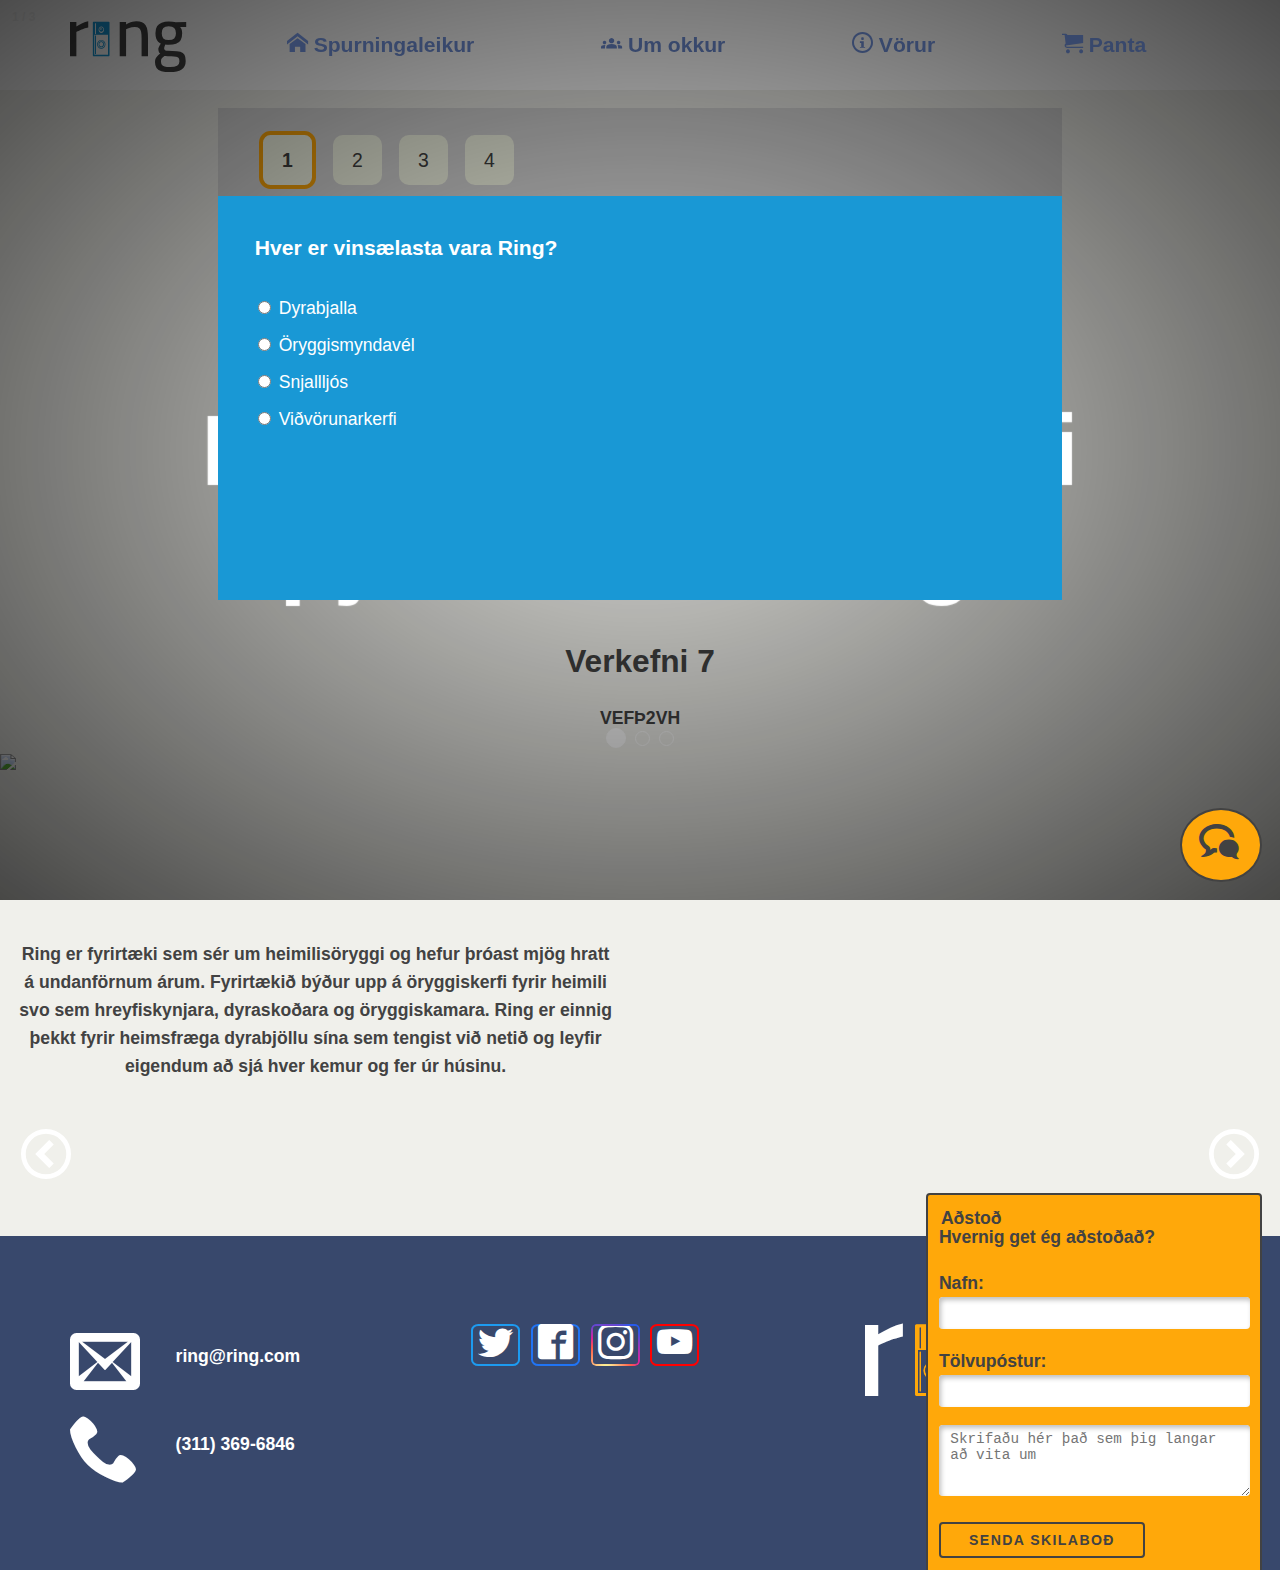
==== commit d9236023: "myndir ok" ====
--- a/index.html
+++ b/index.html
@@ -104,8 +104,8 @@
         </section>
         <section class="center">
             <div>
-              <h2>Hér kemur efni sem unnið er í verkefni 7</h2>
-              <p>Grid is an amazingly easy place to start with responsive development. If you want to learn more, just visit the documentation!</p>
+              <h2>Verkefni 7</h2>
+              <p>VEFÞ2VH</p>
         </section>
         <!-- Slideshow container -->
         <div class="slideshow-container">
@@ -113,19 +113,19 @@
             <!-- Full-width images with number and caption text -->
             <div class="mySlides fade">
             <div class="numbertext">1 / 3</div>
-            <img src="../vinnugögn/Myndir/kannski/lifestyle_cam_suc-battery_8309-fordham_MS_6055.jpg" style="width:100%">
+            <img src="images/kannski/lifestyle_cam_suc-battery_8309-fordham_MS_6055.jpg" style="width:100%">
             <div class="text">Caption Text</div>
             </div>
         
             <div class="mySlides fade">
             <div class="numbertext">2 / 3</div>
-            <img src="../vinnugögn/Myndir/kannski/lifestyle_cam_suc-battery_8309-fordham_CU_5431.jpg" style="width:100%">
+            <img src="images/kannski/lifestyle_cam_suc-battery_8309-fordham_CU_5431.jpg" style="width:100%">
             <div class="text">Caption Two</div>
             </div>
         
             <div class="mySlides fade">
             <div class="numbertext">3 / 3</div>
-            <img src="../vinnugögn/Myndir/kannski/Door View Cam 2.jpg" style="width:100%">
+            <img src="images/kannski/Door View Cam 2.jpg" style="width:100%">
             <div class="text">Caption Three</div>
             </div>
         
@@ -145,13 +145,13 @@
             <p>Ring er fyrirtæki sem sér um heimilisöryggi og hefur þróast mjög hratt á undanförnum árum. Fyrirtækið býður upp á öryggiskerfi fyrir heimili svo sem hreyfiskynjara, dyraskoðara og öryggiskamara. Ring er einnig þekkt fyrir heimsfræga dyrabjöllu sína sem tengist við netið og leyfir eigendum að sjá hver kemur og fer úr húsinu.</p>
             <div id="slideset2">
                 <div>
-                    <img src="../vinnugögn/Myndir/kannski/3D Motion Detection.jpg" class="mynd">
+                    <img src="images/kannski/3D Motion Detection.jpg" class="mynd">
                 </div>
                 <div>
-                    <img src="../vinnugögn/Myndir/ring-doorbells-images-eu/ring-video-doorbell-elite/Lifestyle images/Elite 5.jpg" class="mynd">
+                    <img src="images/kannski/Lifestyle Product Beauty.jpg" class="mynd">
                 </div>
                 <div>
-                    <img src="../vinnugögn/Myndir/kannski/Spotlight Cam Plus Solar Black.jpg" class="mynd">
+                    <img src="images/kannski/Spotlight Cam Plus Solar Black.jpg" class="mynd">
                 </div>
             </div>
         </section>
@@ -196,11 +196,11 @@
     <div id="popp">
         <div class="splash">
             <div class="content2">
-                <h2 class="frame-1">Verið velkomin á Ring síðuna</h2>
-                <h2 class="frame-2">Við bjóðum upp á þá aukið öryggi fyrir einstaklinga og fyrirtæki</h2>
-                <h2 class="frame-3">Bættu öryggi þitt í dag!</h2>
+                <h2 class="frame-1">Ring</h2>
+                <h2 class="frame-2">Aukið öryggi</h2>
+                <h2 class="frame-3">fyrir einstaklinga og fyrirtæki!</h2-->
                 <h2 class="frame-5">
-                    <span>Betra öryggi.</span> 
+                    <span>Meira öryggi.</span> 
                     <span>Betri þjónusta.</span> 
                     <span>Ring.</span>
                 </h2>
